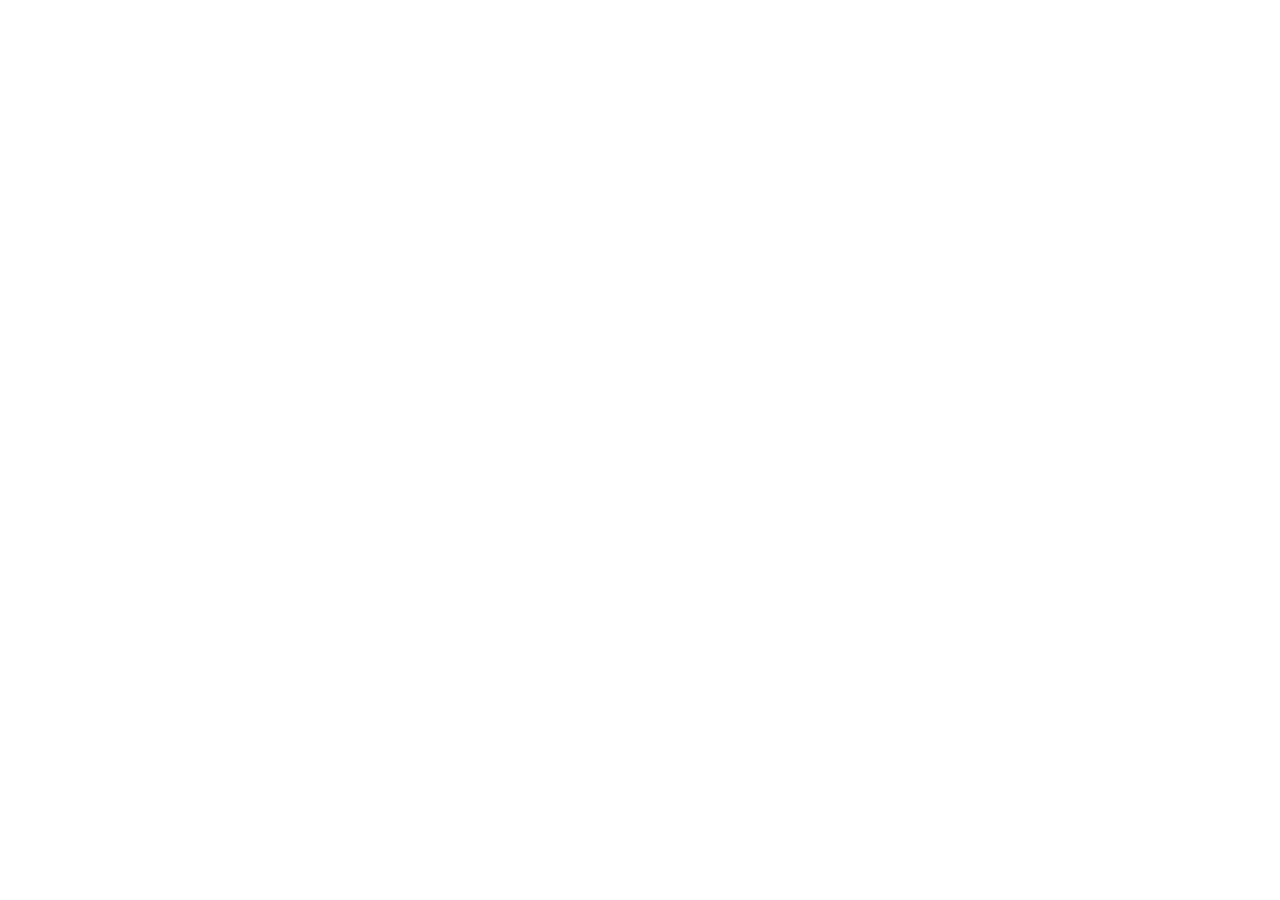
==== app/index.html @ 9b79add9 "regroup" ====
<!DOCTYPE html>
<html lang="ru">
  <head>
    <meta charset="UTF-8" />
    <meta name="viewport" content="width=device-width, initial-scale=1.0" />
    <meta http-equiv="X-UA-Compatible" content="ie=edge" />
    <link
      rel="shortcut icon"
      href="images/favicon/favicon.ico"
      type="image/x-icon"
    />
    <meta name="keywords" content="..." />
    <meta name="description" content="..." />

    <title>....</title>
    <link rel="stylesheet" href="css/style.min.css" />
  </head>
  <body>
    <script src="js/jquery.min.js"></script>
    <script src="js/jquery.magnific-popup.min.js"></script>
    <script src="js/slick.min.js"></script>
    <script src="js/main.min.js"></script>
  </body>
</html>
---- app/css/style.min.css ----
.slick-slider{position:relative;display:block;-webkit-box-sizing:border-box;box-sizing:border-box;-webkit-user-select:none;-moz-user-select:none;-ms-user-select:none;user-select:none;-webkit-touch-callout:none;-khtml-user-select:none;-ms-touch-action:pan-y;touch-action:pan-y;-webkit-tap-highlight-color:rgba(0,0,0,0)}.slick-list{position:relative;display:block;overflow:hidden;margin:0;padding:0}.slick-list:focus{outline:none}.slick-list.dragging{cursor:pointer}.slick-slider .slick-track,.slick-slider .slick-list{-webkit-transform:translate3d(0, 0, 0);-ms-transform:translate3d(0, 0, 0);transform:translate3d(0, 0, 0)}.slick-track{position:relative;top:0;left:0;display:block;margin-left:auto;margin-right:auto}.slick-track:before,.slick-track:after{display:table;content:""}.slick-track:after{clear:both}.slick-loading .slick-track{visibility:hidden}.slick-slide{display:none;float:left;height:100%;min-height:1px}[dir=rtl] .slick-slide{float:right}.slick-slide img{display:block}.slick-slide.slick-loading img{display:none}.slick-slide.dragging img{pointer-events:none}.slick-initialized .slick-slide{display:block}.slick-loading .slick-slide{visibility:hidden}.slick-vertical .slick-slide{display:block;height:auto;border:1px solid rgba(0,0,0,0)}.slick-arrow.slick-hidden{display:none}.mfp-bg{top:0;left:0;width:100%;height:100%;z-index:1042;overflow:hidden;position:fixed;background:#0b0b0b;opacity:.8}.mfp-wrap{top:0;left:0;width:100%;height:100%;z-index:1043;position:fixed;outline:none !important;-webkit-backface-visibility:hidden}.mfp-container{text-align:center;position:absolute;width:100%;height:100%;left:0;top:0;padding:0 8px;-webkit-box-sizing:border-box;box-sizing:border-box}.mfp-container:before{content:"";display:inline-block;height:100%;vertical-align:middle}.mfp-align-top .mfp-container:before{display:none}.mfp-content{position:relative;display:inline-block;vertical-align:middle;margin:0 auto;text-align:left;z-index:1045}.mfp-inline-holder .mfp-content,.mfp-ajax-holder .mfp-content{width:100%;cursor:auto}.mfp-ajax-cur{cursor:progress}.mfp-zoom-out-cur,.mfp-zoom-out-cur .mfp-image-holder .mfp-close{cursor:-webkit-zoom-out;cursor:zoom-out}.mfp-zoom{cursor:pointer;cursor:-webkit-zoom-in;cursor:zoom-in}.mfp-auto-cursor .mfp-content{cursor:auto}.mfp-close,.mfp-arrow,.mfp-preloader,.mfp-counter{-webkit-user-select:none;-moz-user-select:none;-ms-user-select:none;user-select:none}.mfp-loading.mfp-figure{display:none}.mfp-hide{display:none !important}.mfp-preloader{color:#ccc;position:absolute;top:50%;width:auto;text-align:center;margin-top:-0.8em;left:8px;right:8px;z-index:1044}.mfp-preloader a{color:#ccc}.mfp-preloader a:hover{color:#fff}.mfp-s-ready .mfp-preloader{display:none}.mfp-s-error .mfp-content{display:none}button.mfp-close,button.mfp-arrow{overflow:visible;cursor:pointer;background:rgba(0,0,0,0);border:0;-webkit-appearance:none;display:block;outline:none;padding:0;z-index:1046;-webkit-box-shadow:none;box-shadow:none;-ms-touch-action:manipulation;touch-action:manipulation}button::-moz-focus-inner{padding:0;border:0}.mfp-close{width:44px;height:44px;line-height:44px;position:absolute;right:0;top:0;text-decoration:none;text-align:center;opacity:.65;padding:0 0 18px 10px;color:#fff;font-style:normal;font-size:28px;font-family:Arial,Baskerville,monospace}.mfp-close:hover,.mfp-close:focus{opacity:1}.mfp-close:active{top:1px}.mfp-close-btn-in .mfp-close{color:#333}.mfp-image-holder .mfp-close,.mfp-iframe-holder .mfp-close{color:#fff;right:-6px;text-align:right;padding-right:6px;width:100%}.mfp-counter{position:absolute;top:0;right:0;color:#ccc;font-size:12px;line-height:18px;white-space:nowrap}.mfp-arrow{position:absolute;opacity:.65;margin:0;top:50%;margin-top:-55px;padding:0;width:90px;height:110px;-webkit-tap-highlight-color:rgba(0,0,0,0)}.mfp-arrow:active{margin-top:-54px}.mfp-arrow:hover,.mfp-arrow:focus{opacity:1}.mfp-arrow:before,.mfp-arrow:after{content:"";display:block;width:0;height:0;position:absolute;left:0;top:0;margin-top:35px;margin-left:35px;border:medium inset rgba(0,0,0,0)}.mfp-arrow:after{border-top-width:13px;border-bottom-width:13px;top:8px}.mfp-arrow:before{border-top-width:21px;border-bottom-width:21px;opacity:.7}.mfp-arrow-left{left:0}.mfp-arrow-left:after{border-right:17px solid #fff;margin-left:31px}.mfp-arrow-left:before{margin-left:25px;border-right:27px solid #3f3f3f}.mfp-arrow-right{right:0}.mfp-arrow-right:after{border-left:17px solid #fff;margin-left:39px}.mfp-arrow-right:before{border-left:27px solid #3f3f3f}.mfp-iframe-holder{padding-top:40px;padding-bottom:40px}.mfp-iframe-holder .mfp-content{line-height:0;width:100%;max-width:900px}.mfp-iframe-holder .mfp-close{top:-40px}.mfp-iframe-scaler{width:100%;height:0;overflow:hidden;padding-top:56.25%}.mfp-iframe-scaler iframe{position:absolute;display:block;top:0;left:0;width:100%;height:100%;-webkit-box-shadow:0 0 8px rgba(0,0,0,.6);box-shadow:0 0 8px rgba(0,0,0,.6);background:#000}img.mfp-img{width:auto;max-width:100%;height:auto;display:block;line-height:0;-webkit-box-sizing:border-box;box-sizing:border-box;padding:40px 0 40px;margin:0 auto}.mfp-figure{line-height:0}.mfp-figure:after{content:"";position:absolute;left:0;top:40px;bottom:40px;display:block;right:0;width:auto;height:auto;z-index:-1;-webkit-box-shadow:0 0 8px rgba(0,0,0,.6);box-shadow:0 0 8px rgba(0,0,0,.6);background:#444}.mfp-figure small{color:#bdbdbd;display:block;font-size:12px;line-height:14px}.mfp-figure figure{margin:0}.mfp-bottom-bar{margin-top:-36px;position:absolute;top:100%;left:0;width:100%;cursor:auto}.mfp-title{text-align:left;line-height:18px;color:#f3f3f3;word-wrap:break-word;padding-right:36px}.mfp-image-holder .mfp-content{max-width:100%}.mfp-gallery .mfp-image-holder .mfp-figure{cursor:pointer}@media screen and (max-width: 800px)and (orientation: landscape),screen and (max-height: 300px){.mfp-img-mobile .mfp-image-holder{padding-left:0;padding-right:0}.mfp-img-mobile img.mfp-img{padding:0}.mfp-img-mobile .mfp-figure:after{top:0;bottom:0}.mfp-img-mobile .mfp-figure small{display:inline;margin-left:5px}.mfp-img-mobile .mfp-bottom-bar{background:rgba(0,0,0,.6);bottom:0;margin:0;top:auto;padding:3px 5px;position:fixed;-webkit-box-sizing:border-box;box-sizing:border-box}.mfp-img-mobile .mfp-bottom-bar:empty{padding:0}.mfp-img-mobile .mfp-counter{right:5px;top:3px}.mfp-img-mobile .mfp-close{top:0;right:0;width:35px;height:35px;line-height:35px;background:rgba(0,0,0,.6);position:fixed;text-align:center;padding:0}}@media all and (max-width: 900px){.mfp-arrow{-webkit-transform:scale(0.75);-ms-transform:scale(0.75);transform:scale(0.75)}.mfp-arrow-left{-webkit-transform-origin:0;-ms-transform-origin:0;transform-origin:0}.mfp-arrow-right{-webkit-transform-origin:100%;-ms-transform-origin:100%;transform-origin:100%}.mfp-container{padding-left:6px;padding-right:6px}}html{line-height:1.15;-webkit-text-size-adjust:100%}body{margin:0}main{display:block}h1{font-size:2em;margin:.67em 0}hr{-webkit-box-sizing:content-box;box-sizing:content-box;height:0;overflow:visible}pre{font-family:monospace,monospace;font-size:1em}a{background-color:rgba(0,0,0,0)}abbr[title]{border-bottom:none;text-decoration:underline;-webkit-text-decoration:underline dotted;text-decoration:underline dotted}b,strong{font-weight:bolder}code,kbd,samp{font-family:monospace,monospace;font-size:1em}small{font-size:80%}sub,sup{font-size:75%;line-height:0;position:relative;vertical-align:baseline}sub{bottom:-0.25em}sup{top:-0.5em}img{border-style:none}button,input,optgroup,select,textarea{font-family:inherit;font-size:100%;line-height:1.15;margin:0}button,input{overflow:visible}button,select{text-transform:none}button,[type=button],[type=reset],[type=submit]{-webkit-appearance:button}button::-moz-focus-inner,[type=button]::-moz-focus-inner,[type=reset]::-moz-focus-inner,[type=submit]::-moz-focus-inner{border-style:none;padding:0}button:-moz-focusring,[type=button]:-moz-focusring,[type=reset]:-moz-focusring,[type=submit]:-moz-focusring{outline:1px dotted ButtonText}fieldset{padding:.35em .75em .625em}legend{-webkit-box-sizing:border-box;box-sizing:border-box;color:inherit;display:table;max-width:100%;padding:0;white-space:normal}progress{vertical-align:baseline}textarea{overflow:auto}[type=checkbox],[type=radio]{-webkit-box-sizing:border-box;box-sizing:border-box;padding:0}[type=number]::-webkit-inner-spin-button,[type=number]::-webkit-outer-spin-button{height:auto}[type=search]{-webkit-appearance:textfield;outline-offset:-2px}[type=search]::-webkit-search-decoration{-webkit-appearance:none}::-webkit-file-upload-button{-webkit-appearance:button;font:inherit}details{display:block}summary{display:list-item}template{display:none}[hidden]{display:none}*,*::before,*::after{-webkit-box-sizing:border-box;box-sizing:border-box;padding:0;margin:0}a{color:inherit;text-decoration:none}ul{list-style:none}button{background:rgba(0,0,0,0);border:none;cursor:pointer}*,*::before,*::after{-webkit-box-sizing:border-box;box-sizing:border-box;padding:0;margin:0}a{color:inherit;text-decoration:none}ul{list-style:none}button{background:rgba(0,0,0,0);border:none;cursor:pointer}body{font-family:"Roboto",sans-serif;font-size:18px;font-weight:400;line-height:140%;color:#1f1e1e}.container{max-width:1140px;padding:0 10px;margin:0 auto}.menu{width:100%;max-width:1120px;border-top:1px solid #fff;border-bottom:1px solid #fff;padding:27px 0 24px;margin-top:15px}.menu__list{display:-webkit-box;display:-ms-flexbox;display:flex;-webkit-box-pack:space-evenly;-ms-flex-pack:space-evenly;justify-content:space-evenly;-webkit-box-align:center;-ms-flex-align:center;align-items:center}.menu__item{font-size:16px;font-weight:400;line-height:19px;color:#1f1e1e}.menu__item:hover{text-decoration:underline}.menu__link{padding:27px 25px 24px}.button{font-family:"Roboto",sans-serif;font-size:18px;font-weight:400;line-height:21px;color:#fff;background-color:#a25f2a;border-radius:30px;padding:20px 54px}.button:hover{text-decoration:underline}.title{font-size:36px;font-weight:500;line-height:47px}.burger-menu{z-index:10;display:none;cursor:pointer}.burger-menu__icon{position:relative;width:40px;height:40px}.burger-menu__icon.active{-webkit-transform:rotate(45deg);-ms-transform:rotate(45deg);transform:rotate(45deg);top:48%}.burger-menu__line{position:absolute;width:100%;height:5px;background-color:#a25f2a;border-radius:8px;-webkit-transition:all cubic-bezier(0.26, 0.1, 0.27, 1.55) .35s;-o-transition:all cubic-bezier(0.26, 0.1, 0.27, 1.55) .35s;transition:all cubic-bezier(0.26, 0.1, 0.27, 1.55) .35s}.burger-menu__line--top{top:10%}.burger-menu__line--middle{top:40%}.burger-menu__line--bottom{top:70%}.burger-menu__icon.active .burger-menu__line--top{background-color:#fff;-webkit-transform:rotate(3deg);-ms-transform:rotate(3deg);transform:rotate(3deg);top:44%}.burger-menu__icon.active .burger-menu__line--middle{-webkit-transform:rotate(205deg);-ms-transform:rotate(205deg);transform:rotate(205deg);-webkit-transition:all .3s ease-in-out;-o-transition:all .3s ease-in-out;transition:all .3s ease-in-out;opacity:0}.burger-menu__icon.active .burger-menu__line--bottom{background-color:#fff;-webkit-transform:rotate(92deg);-ms-transform:rotate(92deg);transform:rotate(92deg);top:44%}.header{display:-webkit-box;display:-ms-flexbox;display:flex;-webkit-box-orient:vertical;-webkit-box-direction:normal;-ms-flex-direction:column;flex-direction:column;background-image:url(../images/content/bg-header.webp);background-position:center right;background-repeat:no-repeat;background-size:cover}.header__inner{display:-webkit-box;display:-ms-flexbox;display:flex;-webkit-box-orient:vertical;-webkit-box-direction:normal;-ms-flex-direction:column;flex-direction:column;-webkit-box-pack:justify;-ms-flex-pack:justify;justify-content:space-between;min-height:100vh}.header__top{display:-webkit-box;display:-ms-flexbox;display:flex;-webkit-box-pack:justify;-ms-flex-pack:justify;justify-content:space-between;-webkit-box-align:center;-ms-flex-align:center;align-items:center;-ms-flex-wrap:wrap;flex-wrap:wrap;padding:16px 0 49px}.header__phone{font-size:16px;font-weight:700;line-height:130%;color:#fff}.header__phone-number{font-weight:400;background-color:#a25f2a;border-radius:22px;padding:12px 31px;margin-left:19px}.header__phone-number:hover{text-decoration:underline}.header__title{font-family:"PT Serif",serif;font-size:84px;font-weight:700;line-height:130%;color:#1f1e1e;text-align:left;margin-bottom:auto}.header__bottom-text{max-width:430px;font-size:20px;font-weight:700;line-height:140%;margin-bottom:20px;color:#fff}.header__bottom-btn{display:inline-block;max-width:250px;margin-bottom:20px}.header__arrow{display:-webkit-box;display:-ms-flexbox;display:flex;-webkit-box-pack:center;-ms-flex-pack:center;justify-content:center;margin-bottom:15px}.direction{padding-top:100px;margin-bottom:100px}.direction__inner{display:-ms-grid;display:grid;-ms-grid-columns:(1fr)[4];grid-template-columns:repeat(4, 1fr);gap:33px 32px}.direction__img{display:block;width:100%;max-width:256px;max-height:110px}.direction__text{max-width:256px;font-size:16px;line-height:18px;border:1px solid #d9d9de;border-top:none;padding:12px 19px 19px}.info{padding:32px 0 50px;background-image:url(../images/content/bg-info.webp);background-position:top center;background-repeat:no-repeat;background-size:cover}.info__title{color:#fff;text-align:center;margin-bottom:52px}.info__box{display:-ms-grid;display:grid;-ms-grid-columns:(1fr)[4];grid-template-columns:repeat(4, 1fr);grid-gap:70px 55px}.info__item{max-width:232px}.info__img{margin-bottom:15px}.info__descr{font-size:16px;line-height:21px;color:#fff}.popular{padding-top:100px}.popular__title{font-weight:700;margin-bottom:40px}.popular__box{display:-ms-grid;display:grid;-ms-grid-columns:(256px)[4];grid-template-columns:repeat(4, 256px);-ms-grid-rows:(256px)[4];grid-template-rows:repeat(4, 256px);gap:32px;border-bottom:1px solid #d9d9de;padding-bottom:80px;overflow:hidden}.popular__link{display:-webkit-box;display:-ms-flexbox;display:flex;-webkit-box-orient:vertical;-webkit-box-direction:normal;-ms-flex-direction:column;flex-direction:column;-webkit-box-pack:justify;-ms-flex-pack:justify;justify-content:space-between;background-position:top center;background-repeat:no-repeat;background-size:cover;font-size:16px;color:#fff;padding:16px 24px 19px;-webkit-transition:all .4s ease;-o-transition:all .4s ease;transition:all .4s ease}.popular__link:hover{-webkit-transform:scale(1.05);-ms-transform:scale(1.05);transform:scale(1.05)}.popular__descr{font-weight:500}.popular__descr--big{font-size:24px;line-height:130%;margin-bottom:15px}.popular__price{font-weight:700;line-height:130%}.popular__subtitle{font-weight:400;line-height:21px;margin-bottom:15px}.popular__days{margin-bottom:auto}.grid__three{-ms-grid-column:3;-ms-grid-column-span:2;grid-column:3/5;-ms-grid-row:1;-ms-grid-row-span:2;grid-row:1/3}.grid__six{-ms-grid-column:1;-ms-grid-column-span:2;grid-column:1/3;-ms-grid-row:3;-ms-grid-row-span:2;grid-row:3/5}.map{text-align:center;padding-top:100px;margin-bottom:100px}.map__title{margin-bottom:46px}.map__google-map{width:100%}.about{margin-bottom:100px}.about__inner{display:-webkit-box;display:-ms-flexbox;display:flex;-webkit-box-pack:justify;-ms-flex-pack:justify;justify-content:space-between}.about__column{max-width:450px;margin-right:20px}.about__title{line-height:42px;margin-bottom:25px}.about__text{margin-bottom:34px}.about__link{font-size:16px;line-height:19px;-webkit-text-decoration-line:underline;text-decoration-line:underline;color:#c4c4c4}.gallery{background-color:#a25f2a;color:#fff;padding-top:50px;padding-bottom:84px}.gallery__top{display:-webkit-box;display:-ms-flexbox;display:flex;-webkit-box-pack:justify;-ms-flex-pack:justify;justify-content:space-between;-webkit-box-align:center;-ms-flex-align:center;align-items:center;margin-bottom:15px}.gallery__link{font-size:16px;line-height:19px;-webkit-text-decoration-line:underline;text-decoration-line:underline;padding-right:160px}.gallery__item-box{display:-ms-grid;display:grid;-ms-grid-columns:(1fr)[3];grid-template-columns:repeat(3, 1fr);gap:32px}.gallery__item-img{width:100%;height:100%;max-width:352px;max-height:235px}.mfp-counter{display:none}.arrow{position:absolute;top:-58px}.arrow-prev{right:60px}.arrow-next{right:0}.slick-dots{position:absolute;bottom:0;left:0;right:0;display:-webkit-box;display:-ms-flexbox;display:flex;-webkit-box-pack:space-evenly;-ms-flex-pack:space-evenly;justify-content:space-evenly}.slick-dots button{font-size:0;width:15px;height:15px;background-color:#c4c4c4;border-radius:50%;-webkit-transition:all .3s;-o-transition:all .3s;transition:all .3s}.slick-active button{background-color:#a25f2a}.content-text{padding-top:100px}.content-text__title{text-align:center;text-transform:uppercase;margin-bottom:77px}.content-text__box{display:-webkit-box;display:-ms-flexbox;display:flex;-webkit-box-pack:justify;-ms-flex-pack:justify;justify-content:space-between;border-bottom:1px solid #d9d9de;padding-bottom:65px}.content-text__column{-ms-flex-preferred-size:fit-content;flex-basis:fit-content;max-width:540px}.content-text__column+.content-text__column{margin-left:25px}.content-text__text+.content-text__text{margin-top:40px}.content-text__items{padding:44px 0 100px;display:-webkit-box;display:-ms-flexbox;display:flex;-webkit-box-pack:justify;-ms-flex-pack:justify;justify-content:space-between}.content-text__item{font-size:20px;font-weight:500;line-height:130%;text-align:center;width:135px}.content-text__item:nth-child(4){width:270px}.content-text__item span{display:block;font-family:"PT Serif",serif;font-size:58px;font-weight:700;line-height:130%;color:#a25f2a}.booking{background-color:#eaeaea;padding:75px 0}.booking__title{font-weight:700;text-align:center;margin-bottom:43px}.form{display:-webkit-box;display:-ms-flexbox;display:flex;-webkit-box-pack:justify;-ms-flex-pack:justify;justify-content:space-between;-webkit-box-align:center;-ms-flex-align:center;align-items:center;-ms-flex-wrap:wrap;flex-wrap:wrap;max-width:830px;margin:0 auto}.form__input{width:256px;height:44px;font-size:16px;border:1px solid #d9d9de;padding:11px 14px 12px}.form__input+.form__input{margin-left:15px}.form__input::-webkit-input-placeholder{font-family:"Roboto",sans-serif;font-size:16px;font-weight:400;font-size:130%;color:#c4c4c4}.form__input::-moz-placeholder{font-family:"Roboto",sans-serif;font-size:16px;font-weight:400;font-size:130%;color:#c4c4c4}.form__input:-ms-input-placeholder{font-family:"Roboto",sans-serif;font-size:16px;font-weight:400;font-size:130%;color:#c4c4c4}.form__input::-ms-input-placeholder{font-family:"Roboto",sans-serif;font-size:16px;font-weight:400;font-size:130%;color:#c4c4c4}.form__input::placeholder{font-family:"Roboto",sans-serif;font-size:16px;font-weight:400;font-size:130%;color:#c4c4c4}.form__input-area{width:100%;height:112px;font-size:16px;border:1px solid #d9d9de;padding:14px;margin:28px 0 68px;resize:none}.form__input-area::-webkit-input-placeholder{font-family:"Roboto",sans-serif;font-size:16px;font-weight:400;font-size:130%;color:#c4c4c4}.form__input-area::-moz-placeholder{font-family:"Roboto",sans-serif;font-size:16px;font-weight:400;font-size:130%;color:#c4c4c4}.form__input-area:-ms-input-placeholder{font-family:"Roboto",sans-serif;font-size:16px;font-weight:400;font-size:130%;color:#c4c4c4}.form__input-area::-ms-input-placeholder{font-family:"Roboto",sans-serif;font-size:16px;font-weight:400;font-size:130%;color:#c4c4c4}.form__input-area::placeholder{font-family:"Roboto",sans-serif;font-size:16px;font-weight:400;font-size:130%;color:#c4c4c4}.form__btn{max-width:300px}.form__label{display:-webkit-box;display:-ms-flexbox;display:flex;-webkit-box-align:center;-ms-flex-align:center;align-items:center;font-size:16px;font-weight:400;line-height:130%;color:#1f1e1e;cursor:pointer}.form__checkbox{position:absolute;width:1px;height:1px;overflow:hidden;clip:rect(0 0 0 0);padding-left:45px}.form__checkbox:checked+.form__checkbox-style::before{content:"";position:absolute;top:50%;left:50%;-webkit-transform:translate(-50%, -50%);-ms-transform:translate(-50%, -50%);transform:translate(-50%, -50%);width:18px;height:18px;background-color:#a25f2a;border-radius:2px}.form__checkbox-style{position:absolute;width:26px;height:26px;border:2px solid #c4c4c4;border-radius:2px;margin-left:-45px}.footer{background-color:#1f1e1e;padding:80px 0}.footer__logo{display:block;text-align:center;margin-bottom:65px}.footer__inner{display:-webkit-box;display:-ms-flexbox;display:flex;-webkit-box-pack:justify;-ms-flex-pack:justify;justify-content:space-between;-webkit-box-align:center;-ms-flex-align:center;align-items:center;max-width:832px;font-size:14px;line-height:130%;color:#fff;margin:0 auto}.footer__text{font-weight:500;margin-bottom:7px}.footer__descr{line-height:140%;opacity:.8}.footer__link-law{display:inline-block;text-decoration:underline;margin-top:5px}.footer__phone{display:block;opacity:.8;margin-bottom:5px}.footer__phone:hover{text-decoration:underline}.footer__email{opacity:.8}.footer__email:hover{text-decoration:underline}@media(max-width: 1150px){.direction__inner{-ms-grid-columns:(1fr)[3];grid-template-columns:repeat(3, 1fr);justify-items:center}.popular__box{-ms-grid-columns:(1fr)[3];grid-template-columns:repeat(3, 1fr);-ms-grid-rows:(256px)[6];grid-template-rows:repeat(6, 256px)}.grid__three{-ms-grid-column:2;-ms-grid-column-span:2;grid-column:2/4}.grid__six{-ms-grid-column:1;-ms-grid-column-span:3;grid-column:1/4;-ms-grid-row:4;-ms-grid-row-span:2;grid-row:4/6}}@media(max-width: 1000px){.about__video{width:410px;height:320px}}@media(max-width: 900px){.header__title{font-size:78px}.content-text__items{-ms-flex-wrap:wrap;flex-wrap:wrap;-webkit-box-pack:space-evenly;-ms-flex-pack:space-evenly;justify-content:space-evenly;padding-bottom:50px}.content-text__item{width:180px;margin-bottom:40px}.content-text__item:nth-child(4){width:350px}}@media(max-width: 880px){.direction{padding-bottom:50px;margin:0 auto}.direction__inner{margin:0 auto;-ms-grid-columns:(1fr)[2];grid-template-columns:repeat(2, 1fr)}.arrow--direction-prev{right:60%}.arrow--direction-next{right:27%}}@media(max-width: 830px){.form{-webkit-box-orient:vertical;-webkit-box-direction:normal;-ms-flex-direction:column;flex-direction:column}.form__input+.form__input{margin-left:0;margin-top:20px}.form__btn{margin-bottom:30px}}@media(max-width: 780px){.header__title{font-size:66px}.header__bottom-text{font-size:18px}.header__phone{display:-webkit-box;display:-ms-flexbox;display:flex;-webkit-box-orient:vertical;-webkit-box-direction:normal;-ms-flex-direction:column;flex-direction:column}.about{margin-bottom:50px}.about__inner{display:block;font-size:16px;line-height:140%}.about__column{max-width:100%;margin-right:0;margin-bottom:40px}.about__video-box{text-align:center}.gallery{padding-bottom:50px}.content-text{padding-top:75px}}@media(max-width: 700px){.info__box{-ms-grid-columns:(1fr)[3];grid-template-columns:repeat(3, 1fr);gap:45px 20px}.info__item:last-child{-ms-grid-column:2;-ms-grid-column-span:1;grid-column:2/3}.popular__box{-ms-grid-columns:(1fr)[2];grid-template-columns:repeat(2, 1fr);-ms-grid-rows:(256px)[8];grid-template-rows:repeat(8, 256px)}.grid__three{-ms-grid-column:1;-ms-grid-column-span:2;grid-column:1/3;-ms-grid-row:2;-ms-grid-row-span:2;grid-row:2/4}.grid__six{-ms-grid-column:1;-ms-grid-column-span:2;grid-column:1/3;-ms-grid-row:6;-ms-grid-row-span:2;grid-row:6/8}.map{padding-top:50px;margin-bottom:50px}.map__google-map{height:400px}.booking{padding:50px 0}.booking__title{margin-bottom:25px}.form__input-area{margin-bottom:30px}.footer{padding:50px 0}.footer__logo{margin-bottom:30px}.footer__inner{-webkit-box-orient:vertical;-webkit-box-direction:normal;-ms-flex-direction:column;flex-direction:column;text-align:center}.footer__box:first-child{-webkit-box-ordinal-group:3;-ms-flex-order:2;order:2}.footer__box:nth-child(3){margin:40px 0}}@media(max-width: 650px){.header{background-position:85%}.header__phone{width:100%;-webkit-box-align:center;-ms-flex-align:center;align-items:center}.header__phone-number{margin-top:10px;margin-left:0}.burger-menu{display:inline-block;position:fixed;top:15px;right:10px}.menu{position:fixed;top:-13px;left:0;right:0;z-index:5;background-color:#a25f2a;-webkit-transition:all .5s ease-in-out;-o-transition:all .5s ease-in-out;transition:all .5s ease-in-out;-webkit-transform:translateY(-110%);-ms-transform:translateY(-110%);transform:translateY(-110%)}.menu__list{display:-webkit-box;display:-ms-flexbox;display:flex;text-align:center;-webkit-box-orient:vertical;-webkit-box-direction:normal;-ms-flex-direction:column;flex-direction:column}.menu__item{width:100%;padding:10px 25px}.menu__link{color:#fff}.menu__link:hover{text-decoration:underline}.menu.active{-webkit-transition:all .4s ease-in-out;-o-transition:all .4s ease-in-out;transition:all .4s ease-in-out;-webkit-transform:translateY(0);-ms-transform:translateY(0);transform:translateY(0)}.gallery__item-box{-ms-grid-columns:(1fr)[2];grid-template-columns:repeat(2, 1fr)}.gallery__link{padding-right:130px}}@media(max-width: 600px){.header__title{font-size:50px}.direction__inner{display:block;text-align:center;-webkit-box-align:center;-ms-flex-align:center;align-items:center}.direction__img{margin:0 auto}.direction__text{margin:0 auto}.content-text{padding-top:50px}.content-text__box{display:block;padding-bottom:25px}.content-text__title{margin-bottom:40px}.content-text__column{font-size:16px;line-height:130%}.content-text__column+.content-text__column{margin-left:0}.content-text__text{margin-bottom:25px}.content-text__text+.content-text__text{margin-top:0}.content-text__item{width:125px;font-size:18px;margin-bottom:25px}.content-text__item span{font-size:40px}.content-text__item:nth-child(4){width:185px}.gallery__top{-webkit-box-orient:vertical;-webkit-box-direction:normal;-ms-flex-direction:column;flex-direction:column;-webkit-box-align:start;-ms-flex-align:start;align-items:flex-start}.gallery__link{padding-right:0}}@media(max-width: 500px){.info__box{-ms-grid-columns:(1fr)[2];grid-template-columns:repeat(2, 1fr);gap:20px 20px;text-align:center}.info__item{-webkit-transform:scale(0.8);-ms-transform:scale(0.8);transform:scale(0.8)}.info__item:last-child{-ms-grid-column:1;-ms-grid-column-span:1;grid-column:1/2}.about__video{width:380px;height:250px}.form__label{font-size:14px}}@media(max-width: 420px){.title{font-size:26px;line-height:130%}.popular{padding-top:50px}.popular__box{display:block}.popular__box{padding-bottom:25px}.popular__link{height:256px;margin-bottom:25px}.popular__descr--big{font-size:18px}.map__google-map{height:300px}.about__video{width:320px;height:200px}.content-text{padding-top:25px}.content-text__box{padding-bottom:20px}.content-text__title{margin-bottom:35px}.content-text__text{margin-bottom:20px}.content-text__text+.content-text__text{margin-top:0}.content-text__items{padding:25px 0;-webkit-box-orient:vertical;-webkit-box-direction:normal;-ms-flex-direction:column;flex-direction:column;-webkit-box-align:center;-ms-flex-align:center;align-items:center}.content-text__item{margin-bottom:15px}.form__label{margin-left:45px}}@media(max-width: 360px){.logo__img{width:240px}.header{background-position:79%}.header__title{font-size:44px}.header__bottom-text{font-size:16px;line-height:140%}.header__bottom-btn{display:block;margin:0 auto 20px}.about__video{width:285px;height:190px}.form__label{margin-left:100px}}
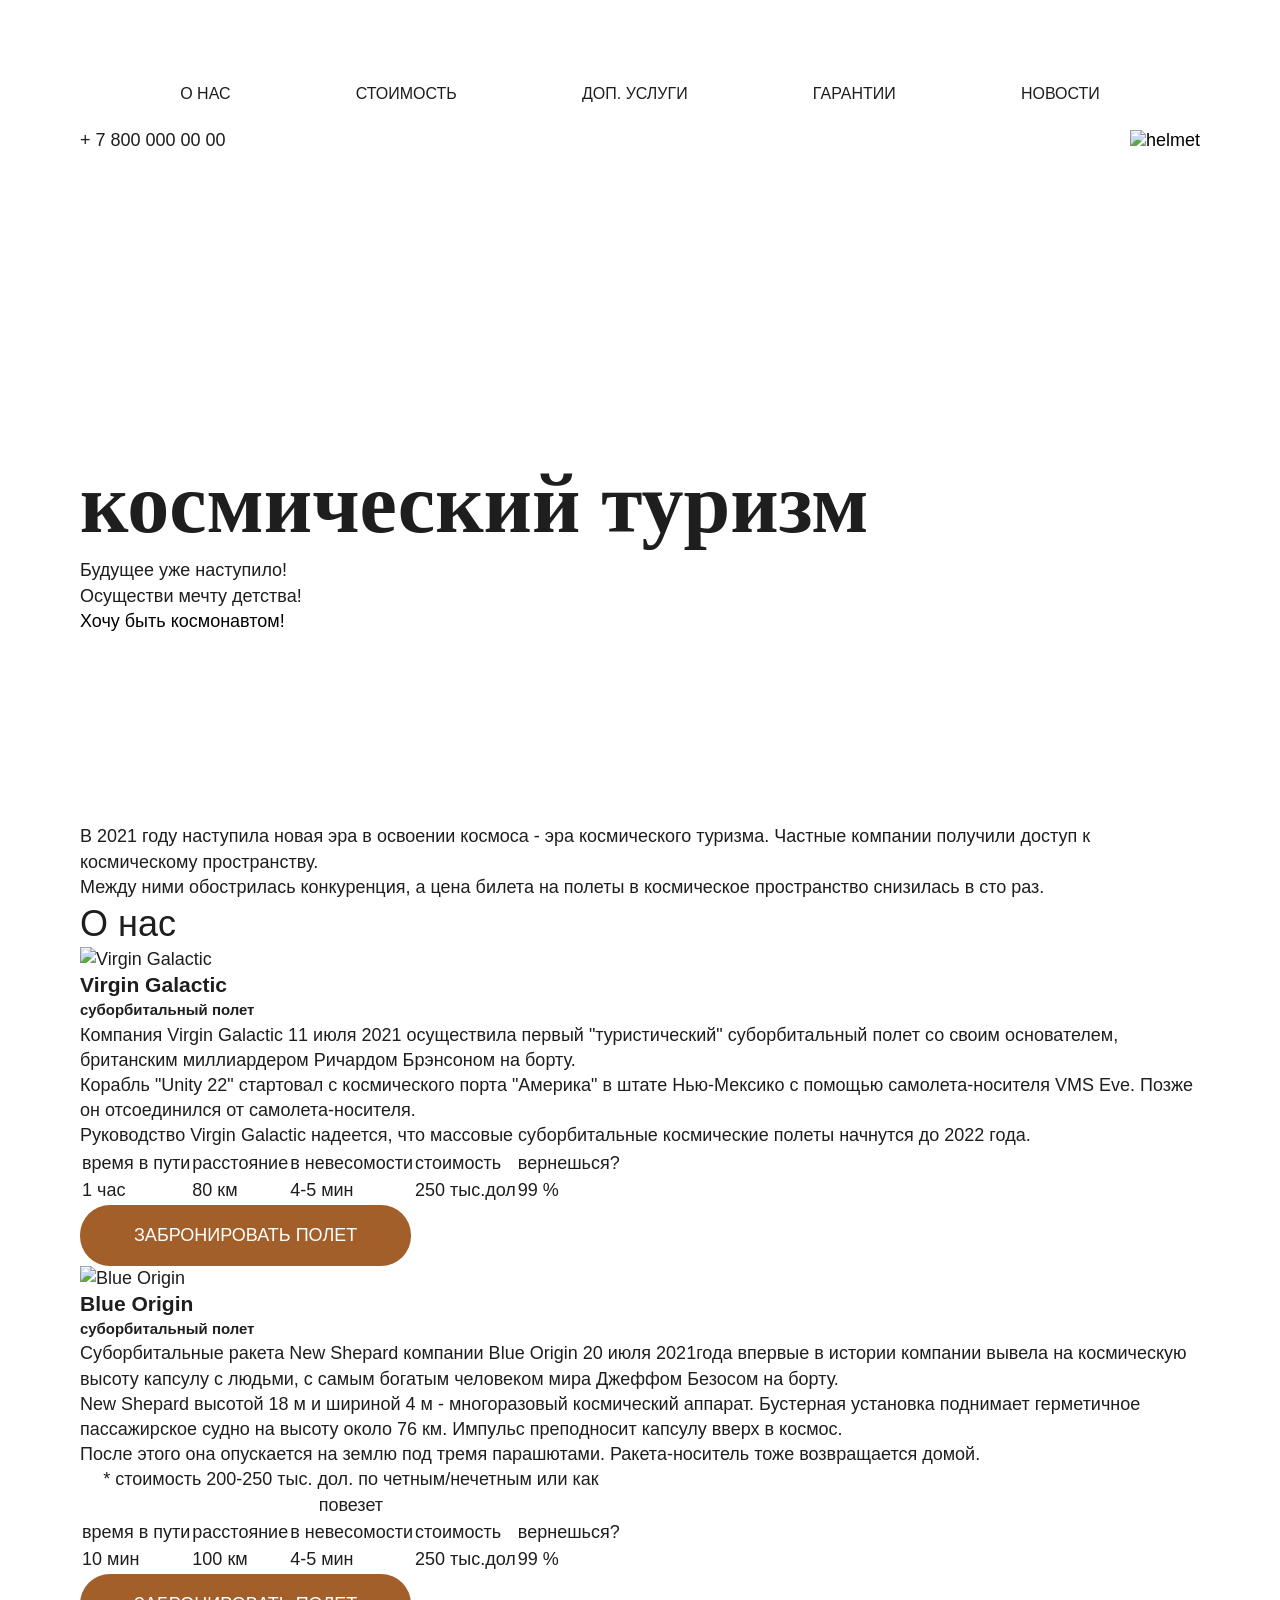
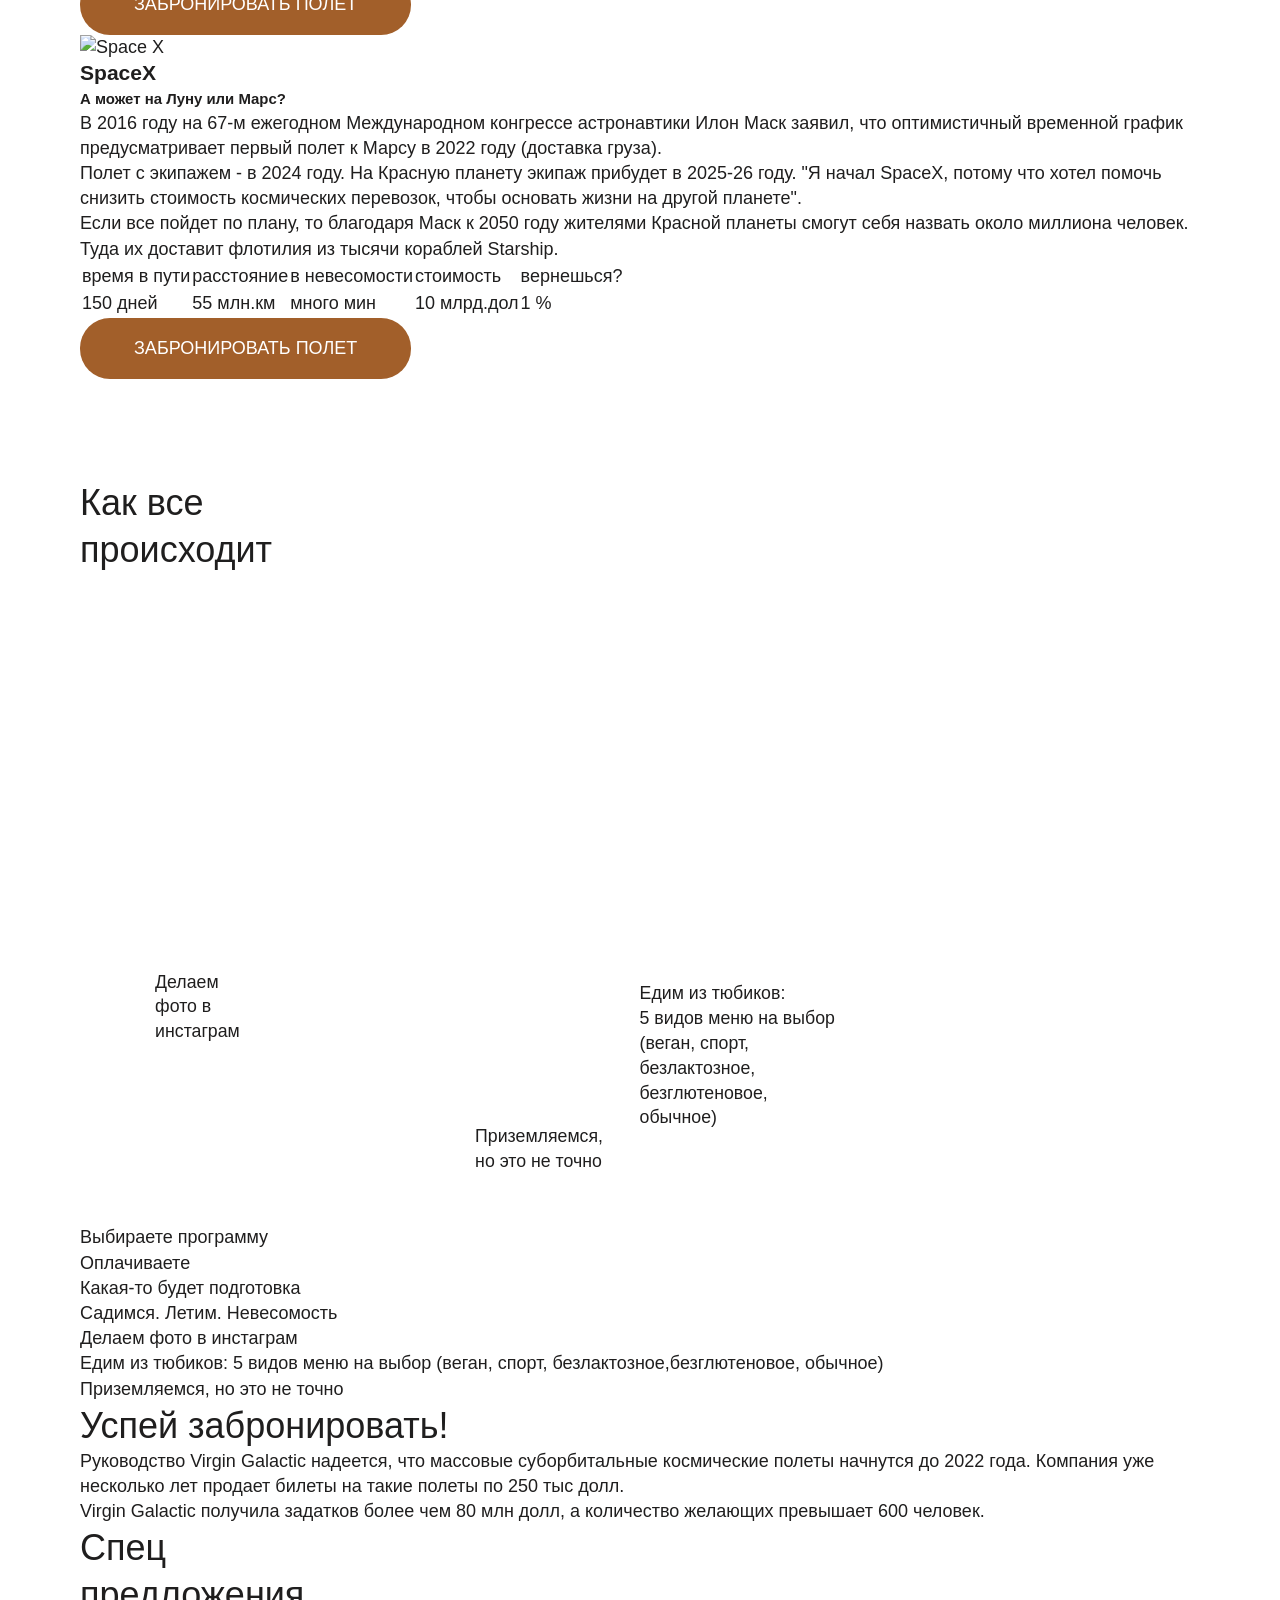
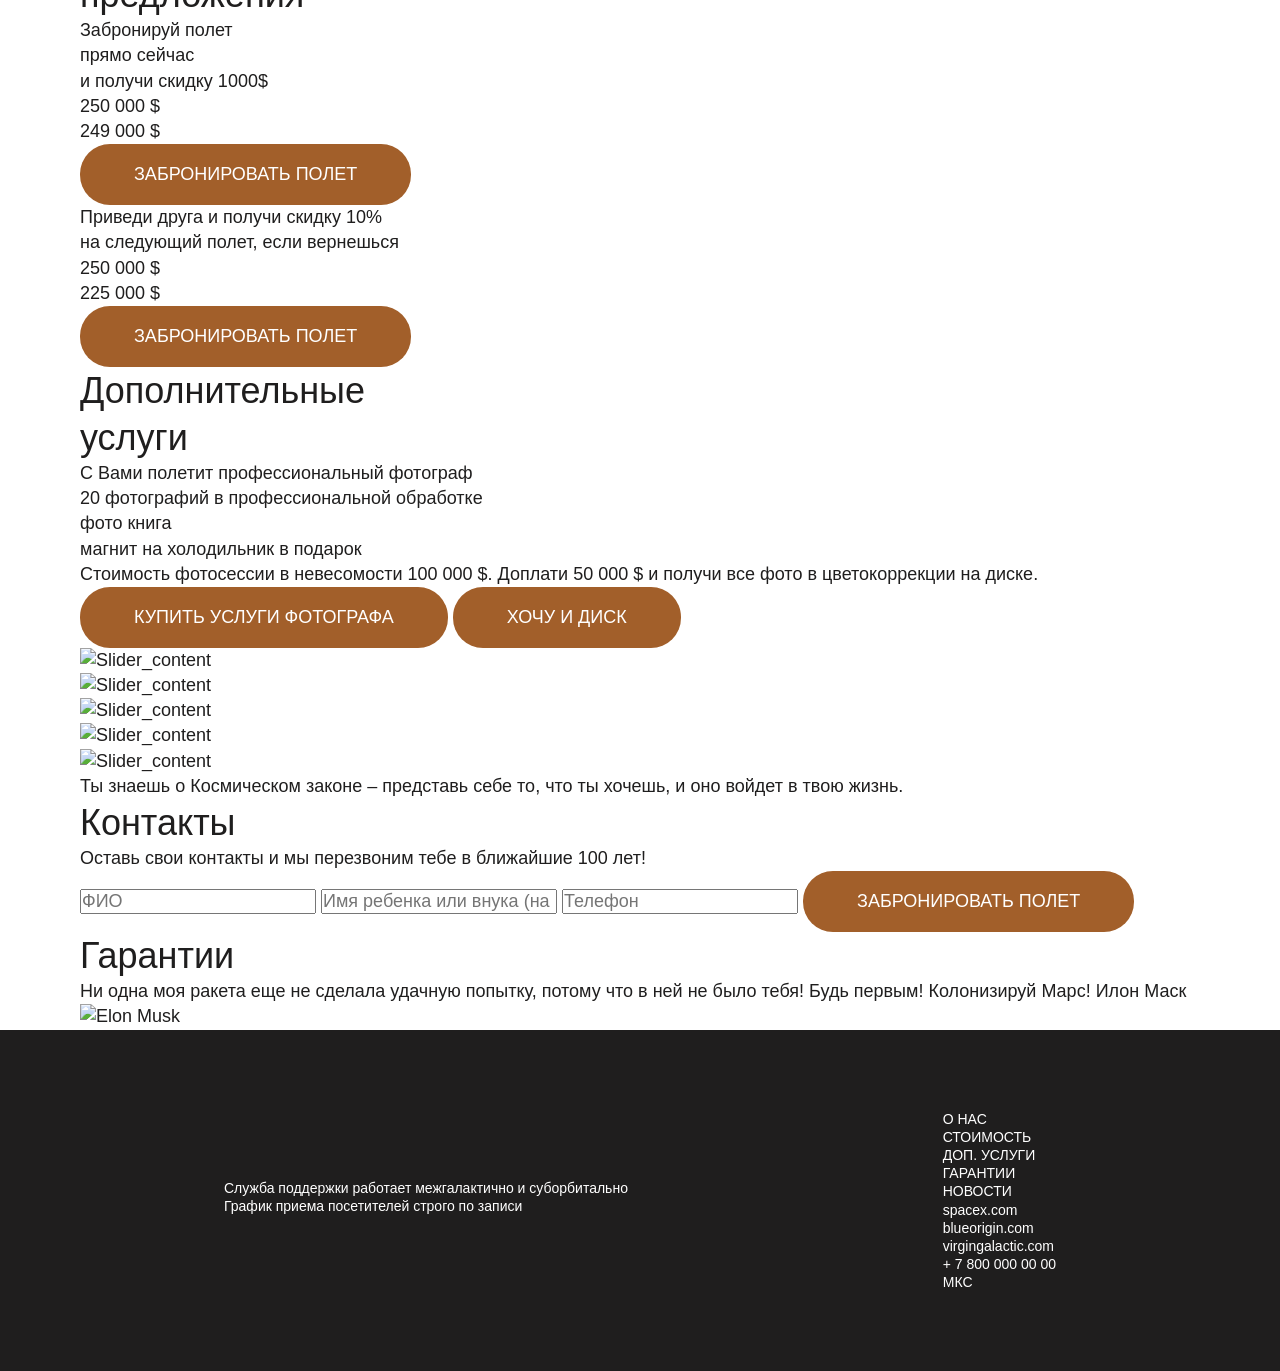
==== commit 2c9ffe4b: "gulp npm" ====
--- a/app/index.html
+++ b/app/index.html
@@ -4,21 +4,688 @@
     <meta charset="UTF-8" />
     <meta name="viewport" content="width=device-width, initial-scale=1.0" />
     <meta http-equiv="X-UA-Compatible" content="ie=edge" />
+    <meta
+      name="keywords"
+      content="Космический Туризм, Космос, Полет, Шатл, Илон, Илон Маск, Маск, SpaceX, Space, Elon, Musk, virgingalactic, blue origin, купить"
+    />
+    <meta
+      name="description"
+      content="Космический Туризм - единственное, захватывающее путеществие за пределы нашей Земли. Будьте одними из первых кто покорит туристическмй космос. Станьте 'Космонавтом', купив билет на шатл."
+    />
     <link
-      rel="shortcut icon"
-      href="images/favicon/favicon.ico"
-      type="image/x-icon"
+      rel="icon"
+      type="image/png"
+      sizes="32x32"
+      href="favicon/favicon-32x32.png"
     />
-    <meta name="keywords" content="..." />
-    <meta name="description" content="..." />
-
-    <title>....</title>
+
+    <link
+      rel="icon"
+      type="image/png"
+      sizes="16x16"
+      href="favicon/favicon-16x16.png"
+    />
+    <meta name="theme-color" content="#ffffff" />
+    <title>Космический Tуризм</title>
+   
     <link rel="stylesheet" href="css/style.min.css" />
   </head>
   <body>
+    <header class="header">
+      <div class="container">
+        <div class="header__inner">
+          <div class="header__top">
+            <nav class="menu">
+              <button class="menu-burger"><span></span></button>
+              <ul class="menu__list">
+                <li class="menu__item">
+                  <a class="menu__link" href="#">О НАС </a>
+                </li>
+
+                <li class="menu__item">
+                  <a class="menu__link" href="#">СТОИМОСТЬ</a>
+                </li>
+
+                <li class="menu__item">
+                  <a class="menu__link" href="#">ДОП. УСЛУГИ</a>
+                </li>
+
+                <li class="menu__item">
+                  <a class="menu__link" href="#">ГАРАНТИИ</a>
+                </li>
+
+                <li class="menu__item">
+                  <a class="menu__link" href="#">НОВОСТИ</a>
+                </li>
+              </ul>
+            </nav>
+            <a class="phone" href="tel:+78000000000">+ 7 800 000 00 00</a>
+
+            <button class="login">
+              <img
+                src="images/icon/helmet.png"
+                alt="helmet"
+                class="login__img"
+              />
+            </button>
+          </div>
+          <div class="header__content">
+            <h1 class="header__title">космический<span> туризм</span></h1>
+            <div class="header__text">
+              <p>Будущее уже наступило!</p>
+              <p>Осуществи мечту детства!</p>
+            </div>
+            <button class="header__btn">Хочу быть космонавтом!</button>
+          </div>
+          <div class="header__description">
+            <p class="header__description-text">
+              В 2021 году наступила новая эра в освоении космоса - эра
+              космического туризма. Частные компании получили доступ к
+              космическому пространству.
+            </p>
+            <p class="header__description-text">
+              Между ними обострилась конкуренция, а цена билета на полеты в
+              космическое пространство снизилась в сто раз.
+            </p>
+          </div>
+        </div>
+      </div>
+    </header>
+    <main class="main">
+      <section class="about">
+        <div class="container">
+          <h2 class="title">О нас</h2>
+          <div class="about__item">
+            <img
+              src="images/content/richard-branson.jpg"
+              alt="Virgin Galactic"
+              class="about__img"
+            />
+            <div class="about__content">
+              <h3 class="about__content-title">Virgin Galactic</h3>
+              <h5 class="about__content-subtitle">суборбитальный полет</h5>
+              <div class="about__content-text">
+                <p>
+                  Компания Virgin Galactic 11 июля 2021 осуществила первый
+                  "туристический" суборбитальный полет со своим основателем,
+                  британским миллиардером Ричардом Брэнсоном на борту.
+                </p>
+                <p>
+                  Корабль "Unity 22" стартовал с космического порта "Америка" в
+                  штате Нью-Мексико с помощью самолета-носителя VMS Eve. Позже
+                  он отсоединился от самолета-носителя.
+                </p>
+                <p>
+                  Руководство Virgin Galactic надеется, что массовые
+                  суборбитальные космические полеты начнутся до 2022 года.
+                </p>
+              </div>
+              <table class="table__content">
+                <tr class="table__tr">
+                  <td class="table__td">время в пути</td>
+                  <td class="table__td">расстояние</td>
+                  <td class="table__td">в невесомости</td>
+                  <td class="table__td">стоимость</td>
+                  <td class="table__td">вернешься?</td>
+                </tr>
+                <tr class="table__tr">
+                  <td aria-label="время в пути" class="table__td">
+                    1 <span>час</span>
+                  </td>
+                  <td aria-label="расстояние" class="table__td">
+                    80 <span>км</span>
+                  </td>
+                  <td aria-label="в невесомости" class="table__td">
+                    4-5
+                    <span>мин</span>
+                  </td>
+                  <td aria-label="стоимость" class="table__td">
+                    250
+                    <span>тыс.дол</span>
+                  </td>
+                  <td aria-label="вернешься?" class="table__td">
+                    99
+                    <span>%</span>
+                  </td>
+                </tr>
+              </table>
+              <button class="button">ЗАБРОНИРОВАТЬ ПОЛЕТ</button>
+            </div>
+          </div>
+
+          <div class="about__item">
+            <img
+              src="images/content/blue_original.jpg"
+              alt="Blue Origin"
+              class="about__img"
+            />
+            <div class="about__content">
+              <h3 class="about__content-title">Blue Origin</h3>
+              <h5 class="about__content-subtitle">суборбитальный полет</h5>
+              <div class="about__content-text">
+                <p>
+                  Суборбитальные ракета New Shepard компании Blue Origin 20 июля
+                  2021года впервые в истории компании вывела на космическую
+                  высоту капсулу с людьми, с самым богатым человеком мира
+                  Джеффом Безосом на борту.
+                </p>
+                <p>
+                  New Shepard высотой 18 м и шириной 4 м - многоразовый
+                  космический аппарат. Бустерная установка поднимает герметичное
+                  пассажирское судно на высоту около 76 км. Импульс преподносит
+                  капсулу вверх в космос.
+                </p>
+                <p>
+                  После этого она опускается на землю под тремя парашютами.
+                  Ракета-носитель тоже возвращается домой.
+                </p>
+              </div>
+              <table class="table__content">
+                <caption class="table__caption">
+                  * стоимость 200-250 тыс. дол. по четным/нечетным или как
+                  повезет
+                </caption>
+                <tr class="table__tr">
+                  <td class="table__td">время в пути</td>
+                  <td class="table__td">расстояние</td>
+                  <td class="table__td">в невесомости</td>
+                  <td class="table__td">стоимость</td>
+                  <td class="table__td">вернешься?</td>
+                </tr>
+                <tr class="table__tr">
+                  <td aria-label="время в пути" class="table__td">
+                    10 <span>мин</span>
+                  </td>
+                  <td aria-label="расстояние" class="table__td">
+                    100 <span>км</span>
+                  </td>
+                  <td aria-label="в невесомости" class="table__td">
+                    4-5
+                    <span>мин</span>
+                  </td>
+                  <td aria-label="стоимость" class="table__td">
+                    250
+                    <span>тыс.дол</span>
+                  </td>
+                  <td aria-label="вернешься?" class="table__td">
+                    99
+                    <span>%</span>
+                  </td>
+                </tr>
+              </table>
+
+              <button class="button">ЗАБРОНИРОВАТЬ ПОЛЕТ</button>
+            </div>
+          </div>
+          <div class="about__item">
+            <img
+              src="images/content/spacex.jpg"
+              alt="Space X"
+              class="about__img"
+            />
+            <div class="about__content">
+              <h3 class="about__content-title">SpaceX</h3>
+              <h5 class="about__content-subtitle">А может на Луну или Марс?</h5>
+              <div class="about__content-text">
+                <p>
+                  В 2016 году на 67-м ежегодном Международном конгрессе
+                  астронавтики Илон Маск заявил, что оптимистичный временной
+                  график предусматривает первый полет к Марсу в 2022 году
+                  (доставка груза).
+                </p>
+                <p>
+                  Полет с экипажем - в 2024 году. На Красную планету экипаж
+                  прибудет в 2025-26 году. "Я начал SpaceX, потому что хотел
+                  помочь снизить стоимость космических перевозок, чтобы основать
+                  жизни на другой планете".
+                </p>
+                <p>
+                  Если все пойдет по плану, то благодаря Маск к 2050 году
+                  жителями Красной планеты смогут себя назвать около миллиона
+                  человек. Туда их доставит флотилия из тысячи кораблей
+                  Starship.
+                </p>
+              </div>
+              <table class="table__content">
+                <tr class="table__tr">
+                  <td class="table__td">время в пути</td>
+                  <td class="table__td">расстояние</td>
+                  <td class="table__td">в невесомости</td>
+                  <td class="table__td">стоимость</td>
+                  <td class="table__td">вернешься?</td>
+                </tr>
+                <tr class="table__tr">
+                  <td aria-label="время в пути" class="table__td">
+                    150 <span>дней</span>
+                  </td>
+                  <td aria-label="расстояние" class="table__td">
+                    55 <span>млн.км</span>
+                  </td>
+                  <td aria-label="в невесомости" class="table__td">
+                    много
+                    <span>мин</span>
+                  </td>
+                  <td aria-label="стоимость" class="table__td">
+                    10
+                    <span>млрд.дол</span>
+                  </td>
+                  <td aria-label="вернешься?" class="table__td">
+                    1
+                    <span>%</span>
+                  </td>
+                </tr>
+              </table>
+              <button class="button">ЗАБРОНИРОВАТЬ ПОЛЕТ</button>
+            </div>
+          </div>
+        </div>
+      </section>
+       <section class="stars">
+        <div class="container">
+          <h2 class="title">
+            Как все <br />
+            происходит
+          </h2>
+          <div class="stars__box">
+            <svg
+              width="805"
+              height="645"
+              viewBox="0 0 815 655"
+              fill="none"
+              xmlns="http://www.w3.org/2000/svg"
+            >
+              <line
+                x1="20.2474"
+                y1="19.56552"
+                x2="161.247"
+                y2="95.5655"
+                stroke="white"
+              />
+              <line
+                x1="161.43"
+                y1="95.7448"
+                x2="215.43"
+                y2="186.745"
+                stroke="white"
+              />
+              <line
+                x1="215.439"
+                y1="186.76"
+                x2="286.439"
+                y2="316.76"
+                stroke="white"
+              />
+              <line
+                x1="286.444"
+                y1="317.229"
+                x2="236.444"
+                y2="414.229"
+                stroke="white"
+              />
+              <line
+                x1="286.207"
+                y1="316.545"
+                x2="545.207"
+                y2="434.545"
+                stroke="white"
+              />
+              <line
+                x1="236.29"
+                y1="413.593"
+                x2="406.29"
+                y2="534.593"
+                stroke="white"
+              />
+              <line
+                x1="405.708"
+                y1="534.594"
+                x2="544.708"
+                y2="434.594"
+                stroke="white"
+              />
+              <g>
+                <circle cx="20" cy="20" r="10" fill="white" />
+                <text x="46" y="24" fill="white">Выбираете программу</text>
+              </g>
+              <g>
+                <circle cx="161" cy="96" r="10" fill="white" />
+                <text x="183" y="103" fill="white">Оплачиваете</text>
+              </g>
+              <g>
+                <circle cx="215" cy="187" r="10" fill="white" />
+                <text x="240" y="194" fill="white">
+                  Какая-то будет подготовка
+                </text>
+              </g>
+              <g>
+                <circle cx="286" cy="317" r="10" fill="white" />
+                <text x="313" y="318" fill="white">
+                  Садимся. Летим. Невесомость
+                </text>
+              </g>
+              <g>
+                <circle cx="236" cy="414" r="10" fill="white" />
+                <foreignObject
+                class=" stars__box stars__box--right-text"
+                  x="75"
+                  y="403"
+                  fill="white"
+                  width="140"
+                  height="100"
+                >
+                  <p>
+                    Делаем <br> фото в <br> инстаграм
+                  </p>
+                </foreignObject>
+              </g>
+              <g>
+                <circle cx="406" cy="535" r="10" fill="white" />
+                <foreignObject
+                  x="400"
+                  y="560"
+                  fill="white"
+                  width="200"
+                  height="50"
+                >
+                  <p>
+                    Приземляемся, <br> но это не точно
+                  </p>
+                </foreignObject>
+              </g>
+              <g>
+                <circle cx="545" cy="435" r="10" fill="white" />
+                <foreignObject
+                  x="567"
+                  y="415"
+                  fill="white"
+                  width="380"
+                  height="150"
+                >
+                  <p>
+                    Едим из тюбиков:<br>  5 видов меню  на выбор <br>(веган, спорт, <br>
+                    безлактозное,<br> безглютеновое,<br> обычное)
+                  </p>
+                </foreignObject>
+              </g>
+            </svg>
+          </div>
+          <div class="stars__box-list">
+            <ul class="stars__list">
+              <li class="stars__list-item">Выбираете программу</li>
+              <li class="stars__list-item">Оплачиваете</li>
+              <li class="stars__list-item">Какая-то будет подготовка</li>
+              <li class="stars__list-item">Садимся. Летим. Невесомость</li>
+              <li class="stars__list-item">
+                Делаем фото в инстаграм</li>
+                <li class="stars__list-item">
+                  Едим из тюбиков: 5 видов меню  на выбор (веган, спорт,
+                  безлактозное,безглютеновое, обычное)</li>
+                  <li class="stars__list-item">
+                    Приземляемся,  но это не точно
+                  </li>
+                </ul>
+          </div>
+        </div>
+      </section> 
+       <section class="spaceman">
+        <div class="container">
+          <div class="spaceman__inner">
+            <h2 class="title">Успей забронировать!</h2>
+
+            <div class="spaceman__content">
+              <p class="spaceman__text">
+                Руководство Virgin Galactic надеется, что массовые
+                суборбитальные космические полеты начнутся до 2022 года.
+                Компания уже несколько лет продает билеты на такие полеты по 250
+                тыс долл.
+              </p>
+              <p class="spaceman__text">
+                Virgin Galactic получила задатков более чем 80 млн долл, а
+                количество желающих превышает 600 человек.
+              </p>
+            </div>
+          </div>
+        </div>
+      </section>
+      
+      <section class="special">
+        <div class="special-offer">
+          <div class="container">
+            <h2 class="title">
+              Спец <br />
+              предложения
+            </h2>
+            <div class="special-offer__inner">
+              <div class="special-offer__item">
+                <div class="special-offer__item-box">
+                  <p class="special-offer__text">
+                    Забронируй полет <br><span> прямо сейчас</span> <br />
+                    и получи скидку 1000$
+                  </p>
+                  <div class="special-offer__price">
+                    <p class="special-offer__price-old">250 000 $</p>
+                    <p class="special-offer__price-new">249 000 $</p>
+                  </div>
+                </div>
+                <button class="button special-offer__btn">
+                  ЗАБРОНИРОВАТЬ ПОЛЕТ
+                </button>
+              </div>
+              <div class="special-offer__item">
+                <div class="special-offer__item-box">
+                  <p class="special-offer__text">
+                    Приведи друга и получи <span> скидку 10% </span> <br />
+                    на следующий полет, если вернешься
+                  </p>
+                  <div class="special-offer__price">
+                    <p class="special-offer__price-old">250 000 $</p>
+                    <p class="special-offer__price-new">225 000 $</p>
+                  </div>
+                </div>
+                <button class="button special-offer__btn">
+                  ЗАБРОНИРОВАТЬ ПОЛЕТ
+                </button>
+              </div>
+            </div>
+          </div>
+        </div>
+        <div class="special-services">
+          <div class="container">
+            <h2 class="title">
+              Дополнительные <br />
+              услуги
+            </h2>
+            <div class="special-services__inner">
+              <div class="special-services__box-list">
+                <p class="special-services__list-title">
+                  С Вами полетит профессиональный фотограф
+                </p>
+                <ul class="special-services__list">
+                  <li class="special-services__list-item">
+                    20 фотографий в профессиональной обработке
+                  </li>
+                  <li class="special-services__list-item">фото книга</li>
+                  <li class="special-services__list-item">
+                    магнит на холодильник в подарок
+                  </li>
+                </ul>
+                <p class="special-services__caption">
+                  Стоимость фотосессии в невесомости 100 000 $. Доплати 50 000 $
+                  и получи все фото в цветокоррекции на диске.
+                </p>
+              </div>
+              <div class="special-services__buttons">
+                <button
+                  class="button special-services__btn special-services__btn--first"
+                >
+                  КУПИТЬ УСЛУГИ ФОТОГРАФА
+                </button>
+
+                <button class="button special-services__btn">
+                  ХОЧУ И ДИСК
+                </button>
+              </div>
+            </div>
+          </div>
+        </div>
+        
+         <div class="slider">
+          <div class="container">
+            <div class="slider__inner">
+              <div class="slider__box">
+                <div class="slider__box-item">
+                  <img
+                    src="images/content/slider_01.jpg"
+                    alt="Slider_content"
+                    class="slider__box-img"
+                  />
+                </div>
+                <div class="slider__box-item">
+                  <img
+                    src="images/content/slider_02.jpg"
+                    alt="Slider_content"
+                    class="slider__box-img"
+                  />
+                </div>
+                <div class="slider__box-item">
+                  <img
+                    src="images/content/slider_03.jpg"
+                    alt="Slider_content"
+                    class="slider__box-img"
+                  />
+                </div>
+                <div class="slider__box-item">
+                  <img
+                    src="images/content/slider_04.jpg"
+                    alt="Slider_content"
+                    class="slider__box-img"
+                  />
+                </div>
+                <div class="slider__box-item">
+                  <img
+                    src="images/content/slider_05.jpg"
+                    alt="Slider_content"
+                    class="slider__box-img"
+                  />
+                </div>
+              </div>
+            </div>
+
+            <p class="slider__description">
+              Ты знаешь о Космическом законе – представь себе то, что ты хочешь,
+              и оно войдет в твою жизнь.
+            </p>
+          </div>
+        </div>  
+      </section>
+      
+      <section class="contact">
+        <div class="container">
+          <div class="contact__inner">
+            <div class="contact__box">
+              <h2 class="title contact__title">Контакты</h2>
+              <p class="contact__box-text">
+                Оставь свои контакты и мы перезвоним тебе в ближайшие 100 лет!
+              </p>
+              <form class="contact__form" action="get">
+                <input
+                  type="text"
+                  placeholder="ФИО"
+                  class="contact__form-input"
+                />
+                <input
+                  type="text"
+                  placeholder="Имя ребенка или внука (на всякий случай)"
+                  class="contact__form-input"
+                />
+                <input
+                  type="tel"
+                  placeholder="Телефон"
+                  class="contact__form-input"
+                />
+                <button class="button contact__form-btn" type="submit">
+                  ЗАБРОНИРОВАТЬ ПОЛЕТ
+                </button>
+              </form>
+            </div>
+            <div class="contact__info">
+              <h2 class="title contact__title">Гарантии</h2>
+              <p class="contact__info-text">
+                Ни одна моя ракета еще не сделала удачную попытку, потому что в
+                ней не было тебя! Будь первым! Колонизируй Марс! Илон Маск
+              </p>
+              <img
+                class="contact__info-img"
+                src="images/content/musk.png"
+                alt="Elon Musk"
+              />
+            </div>
+          </div>
+        </div>
+      </section>
+    </main>
+     <footer class="footer">
+      <div class="container">
+        <div class="footer__inner">
+          <div class="footer__text">
+            <p>Служба поддержки работает межгалактично и суборбитально</p>
+            <p>График приема посетителей строго по записи</p>
+          </div>
+          <div class="footer__box">
+        
+
+            <ul class="footer__menu">
+              <li class="footer__item">
+                <a class="footer__link" href="#">О НАС </a>
+              </li>
+
+            <li class="footer__item">
+              <a class="footer__link" href="#">СТОИМОСТЬ</a>
+            </li>
+
+            <li class="footer__item">
+              <a class="footer__link" href="#">ДОП. УСЛУГИ</a>
+            </li>
+
+            <li class="footer__item">
+              <a class="footer__link" href="#">ГАРАНТИИ</a>
+            </li>
+
+            <li class="footer__item">
+              <a class="footer__link" href="#">НОВОСТИ</a>
+            </li>
+          </ul>
+          <ul class="footer__links">
+            <li class="footer__links-item">
+              <a class="footer__links-link" href="#">spacex.com </a>
+            </li>
+
+            <li class="footer__links-item">
+              <a class="footer__links-link" href="#">blueorigin.com</a>
+            </li>
+
+            <li class="footer__links-item">
+              <a class="footer__links-link" href="#">virgingalactic.com</a>
+            </li>
+
+            <li class="footer__links-item">
+              <a class="footer__links-link" href="tel:+78000000000"
+                >+ 7 800 000 00 00</a
+              >
+            </li>
+
+            <li class="footer__links-item">
+              <a class="footer__links-link" href="#">МКС</a>
+            </li>
+          </ul>
+        </div>
+        </div>
+      </div>
+    </footer>
+
     <script src="js/jquery.min.js"></script>
-    <script src="js/jquery.magnific-popup.min.js"></script>
     <script src="js/slick.min.js"></script>
+    <script src="js/jquery.fancybox.min.js"></script>
     <script src="js/main.min.js"></script>
   </body>
 </html>
